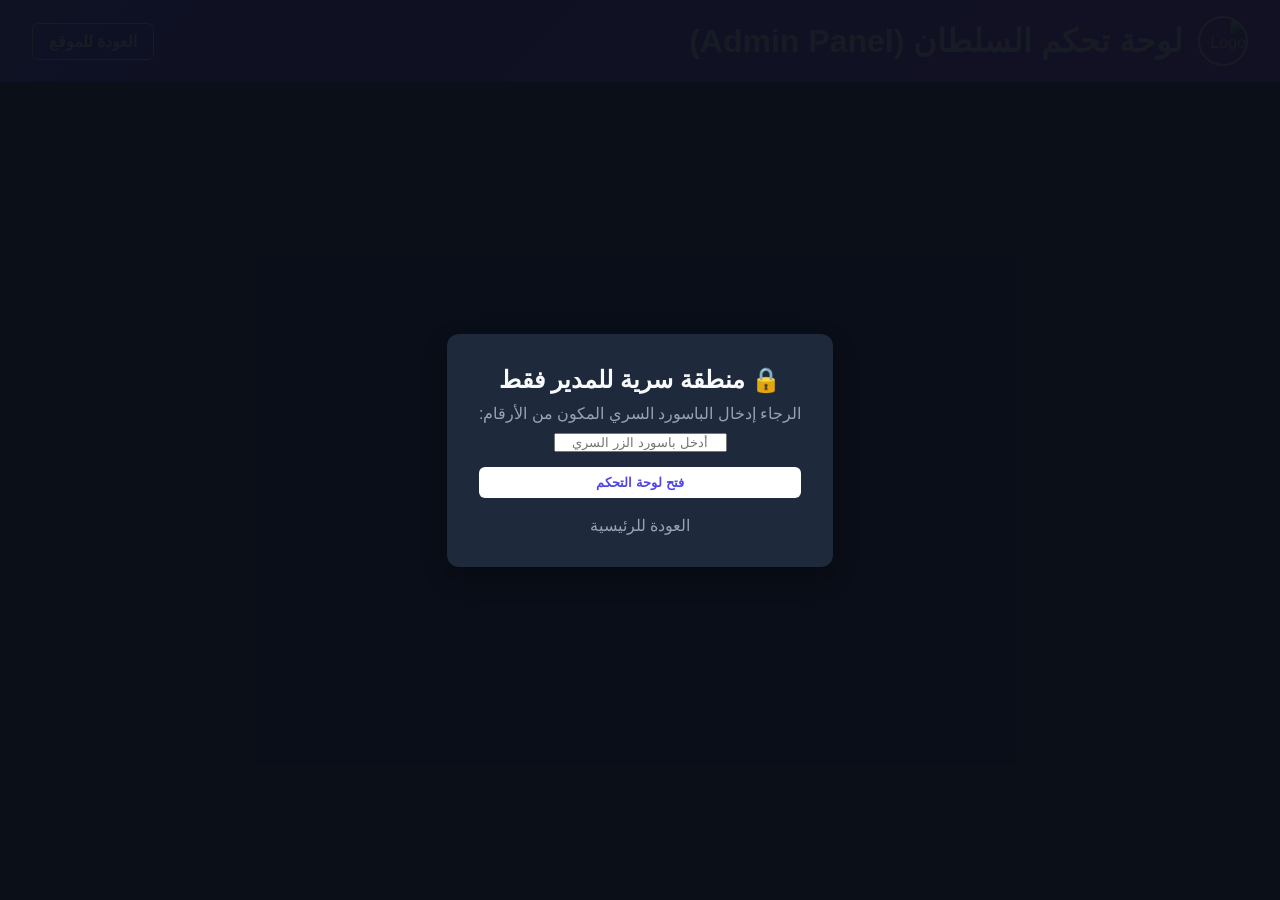
==== admin.html @ c56e5e49 "Create admin.html" ====
<!DOCTYPE html>
<html lang="ar" dir="rtl">
<head>
    <meta charset="UTF-8">
    <meta name="viewport" content="width=device-width, initial-scale=1.0">
    <title>لوحة تحكم السلطان - Gojo Esultan</title>
    <link rel="stylesheet" href="style.css">
</head>
<body>

    <div id="password-gate" style="position:fixed; top:0; left:0; width:100%; height:100%; background:rgba(11,15,25,0.95); display:flex; justify-content:center; align-items:center; z-index:9999;">
        <div class="form-container" style="text-align:center;">
            <h2>🔒 منطقة سرية للمدير فقط</h2>
            <p style="margin: 10px 0; color: #94a3b8;">الرجاء إدخال الباسورد السري المكون من الأرقام:</p>
            <input type="password" id="secret-pass-input" placeholder="أدخل باسورد الزر السري" style="margin-bottom: 15px; text-align:center;">
            <button onclick="verifyAdminSecret()" class="btn btn-register" style="width: 100%;">فتح لوحة التحكم</button>
            <br><br>
            <a href="index.html" style="color: #94a3b8; text-decoration:none;">العودة للرئيسية</a>
        </div>
    </div>

    <header class="main-header">
        <div class="logo-container">
            <img src="" alt="Logo" id="site-logo">
            <h1>لوحة تحكم السلطان (Admin Panel)</h1>
        </div>
        <a href="index.html" class="btn btn-login">العودة للموقع</a>
    </header>

    <div class="container" id="admin-content" style="display:none;">
        
        <section class="card" style="margin-bottom: 2rem;">
            <h3>🎨 تخصيص الهوية واللوجو والألوان</h3>
            <div style="display: grid; grid-template-columns: 1fr 1fr; gap: 15px; margin-top: 15px;">
                <div class="form-group">
                    <label>اللون الرئيسي للموقع:</label>
                    <input type="color" id="primary-color-picker" style="height: 45px; cursor:pointer;">
                </div>
                <div class="form-group">
                    <label>اللون الثانوي:</label>
                    <input type="color" id="secondary-color-picker" style="height: 45px; cursor:pointer;">
                </div>
            </div>
            <div class="form-group">
                <label>رابط اللوجو الجديد:</label>
                <input type="text" id="logo-url-input" placeholder="ضع رابط الصورة هنا">
            </div>
            <button onclick="saveSiteCustomization()" class="btn btn-register">حفظ التعديلات الجمالية</button>
        </section>

        <section class="card" style="margin-bottom: 2rem;">
            <h3>📁 إدارة الأقسام</h3>
            <div style="display: flex; gap: 10px; margin-top: 15px;">
                <input type="text" id="new-section-name" placeholder="اسم القسم الجديد" style="flex:1; padding: 10px; background:#0f172a; border:1px solid #475569; color:white; border-radius:6px;">
                <button onclick="addSection()" class="btn btn-register">إضافة قسم +</button>
            </div>
            <div id="sections-list-box" style="margin-top: 15px; display:flex; gap: 10px; flex-wrap:wrap;"></div>
        </section>

        <section class="card" style="margin-bottom: 2rem;">
            <h3>➕ إضافة محتوى جديد (صورة أو فيديو)</h3>
            <form onsubmit="addNewPost(event)" style="margin-top: 15px;">
                <div class="form-group">
                    <label>نوع المحتوى:</label>
                    <select id="post-type" style="width:100%; padding:10px; background:#0f172a; color:white; border-radius:6px; border:1px solid #475569;">
                        <option value="image">صورة ومنشور</option>
                        <option value="video">فيديو (مشاهدة الأنمي)</option>
                    </select>
                </div>
                <div class="form-group">
                    <label>اختر القسم:</label>
                    <select id="post-section-target" style="width:100%; padding:10px; background:#0f172a; color:white; border-radius:6px; border:1px solid #475569;"></select>
                </div>
                <div class="form-group">
                    <label>العنوان:</label>
                    <input type="text" id="post-title" required placeholder="عنوان المنشور أو الحلقة">
                </div>
                <div class="form-group">
                    <label>الوصف:</label>
                    <input type="text" id="post-desc" required placeholder="وصف تفصيلي">
                </div>
                <div class="form-group">
                    <label>رابط الصورة أو الفيديو:</label>
                    <input type="text" id="post-url" required placeholder="رابط مباشر">
                </div>
                <button type="submit" class="btn btn-register" style="width: 100%;">نشر المحتوى فوراً 🚀</button>
            </form>
        </section>

        <section class="card">
            <h3>⚙️ التحكم اليدوي في الإيكات والمشاهدات للمنشورات</h3>
            <p style="color: #94a3b8; font-size: 0.9rem; margin-bottom: 15px;">اختر المنشور وعدّل أرقام الإيكات والمشاهدات مباشرة:</p>
            <div id="admin-stats-list" style="display: flex; flex-direction: column; gap: 15px;"></div>
        </section>

    </div>

    <script src="script.js"></script>
    <script>
        document.addEventListener("DOMContentLoaded", () => {
            let currentUser = JSON.parse(localStorage.getItem("gojo_current_user"));
            if (!currentUser || currentUser.id !== "111111111" || currentUser.email !== "gojoesultan1@gmail.com") {
                alert("⛔ منطقة محظورة تماماً! هذه اللوحة مخصصة للسلطان صاحب الـ ID 111111111 فقط.");
                window.location.href = "index.html";
            }
        });

        function verifyAdminSecret() {
            let val = document.getElementById("secret-pass-input").value.trim();
            if (val === "010079340866") {
                document.getElementById("password-gate").style.display = "none";
                document.getElementById("admin-content").style.display = "block";
                loadAdminData();
            } else {
                alert("❌ الباسورد السري غير صحيح!");
            }
        }

        function loadAdminData() {
            let settings = JSON.parse(localStorage.getItem("gojo_settings"));
            document.getElementById("primary-color-picker").value = settings.primaryColor;
            document.getElementById("secondary-color-picker").value = settings.secondaryColor;
            document.getElementById("logo-url-input").value = settings.logoUrl;

            renderAdminSections();
            renderAdminPostsList();
        }

        function saveSiteCustomization() {
            let pColor = document.getElementById("primary-color-picker").value;
            let sColor = document.getElementById("secondary-color-picker").value;
            let lUrl = document.getElementById("logo-url-input").value.trim();

            let settings = { primaryColor: pColor, secondaryColor: sColor, logoUrl: lUrl };
            localStorage.setItem("gojo_settings", JSON.stringify(settings));
            alert("✨ تم حفظ وتحديث هوية وألوان اللوجو والموقع بنجاح!");
            applySiteSettings();
        }

        function renderAdminSections() {
            let sections = JSON.parse(localStorage.getItem("gojo_sections")) || [];
            let box = document.getElementById("sections-list-box");
            let targetSelect = document.getElementById("post-section-target");
            
            box.innerHTML = "";
            targetSelect.innerHTML = "";

            sections.forEach((sec, idx) => {
                box.innerHTML += `<span style="background:#334155; padding: 5px 10px; border-radius:4px; display:inline-flex; align-items:center; gap:8px;">${sec} <button onclick="deleteSection(${idx})" style="background:#ef4444; color:white; border:none; padding:2px 6px; border-radius:3px; cursor:pointer;">حذف</button></span>`;
                targetSelect.innerHTML += `<option value="${sec}">${sec}</option>`;
            });
        }

        function addSection() {
            let name = document.getElementById("new-section-name").value.trim();
            if (!name) return;
            let sections = JSON.parse(localStorage.getItem("gojo_sections")) || [];
            if (!sections.includes(name)) {
                sections.push(name);
                localStorage.setItem("gojo_sections", JSON.stringify(sections));
                document.getElementById("new-section-name").value = "";
                renderAdminSections();
                alert("تم إضافة القسم بنجاح!");
            }
        }

        function deleteSection(idx) {
            let sections = JSON.parse(localStorage.getItem("gojo_sections")) || [];
            sections.splice(idx, 1);
            localStorage.setItem("gojo_sections", JSON.stringify(sections));
            renderAdminSections();
        }

        function addNewPost(e) {
            e.preventDefault();
            let type = document.getElementById("post-type").value;
            let section = document.getElementById("post-section-target").value;
            let title = document.getElementById("post-title").value.trim();
            let desc = document.getElementById("post-desc").value.trim();
            let url = document.getElementById("post-url").value.trim();

            let posts = JSON.parse(localStorage.getItem("gojo_posts")) || [];
            let newPost = { id: Date.now(), type, section, title, desc, url, likes: 0, dislikes: 0, views: 0, likedBy: [], dislikedBy: [] };
            posts.push(newPost);
            localStorage.setItem("gojo_posts", JSON.stringify(posts));

            alert("✅ تم نشر المحتوى بنجاح في الموقع!");
            e.target.reset();
            renderAdminPostsList();
        }

        function renderAdminPostsList() {
            let list = document.getElementById("admin-stats-list");
            let posts = JSON.parse(localStorage.getItem("gojo_posts")) || [];
            list.innerHTML = "";

            if (posts.length === 0) {
                list.innerHTML = "<p>لا توجد منشورات حالياً.</p>";
                return;
            }

            posts.forEach(p => {
                list.innerHTML += `
                    <div style="background: #0f172a; padding: 15px; border-radius: 8px; display: flex; flex-direction: column; gap: 10px;">
                        <div style="display: flex; justify-content: space-between; align-items: center;">
                            <strong>[${p.type === 'image' ? 'صورة' : 'فيديو'}] ${p.title}</strong>
                            <button onclick="deletePost(${p.id})" class="btn" style="background: #ef4444; color:white; padding: 5px 10px; font-size:0.8rem;">حذف المنشور</button>
                        </div>
                        <div style="display: grid; grid-template-columns: 1fr 1fr 1fr; gap: 10px; align-items: center;">
                            <div>
                                <label style="font-size:0.8rem;">عدد الإيكات 👍:</label>
                                <input type="number" id="likes-${p.id}" value="${p.likes || 0}" style="width:100%; padding:5px; background:#1e293b; color:white; border:1px solid #475569; border-radius:4px;">
                            </div>
                            <div>
                                <label style="font-size:0.8rem;">عدد الديسلايكات 👎:</label>
                                <input type="number" id="dislikes-${p.id}" value="${p.dislikes || 0}" style="width:100%; padding:5px; background:#1e293b; color:white; border:1px solid #475569; border-radius:4px;">
                            </div>
                            <div>
                                <label style="font-size:0.8rem;">عدد المشاهدات 👁️:</label>
                                <input type="number" id="views-${p.id}" value="${p.views || 0}" style="width:100% ; padding:5px; background:#1e293b; color:white; border:1px solid #475569; border-radius:4px;">
                            </div>
                        </div>
                        <button onclick="updatePostStats(${p.id})" class="btn btn-register" style="padding: 5px; font-size:0.85rem;">حفظ التعديلات والإيكات والمشاهدات لهذا المنشور</button>
                    </div>
                `;
            });
        }

        function updatePostStats(id) {
            let posts = JSON.parse(localStorage.getItem("gojo_posts")) || [];
            let p = posts.find(item => item.id === id);
            if (p) {
                p.likes = parseInt(document.getElementById(`likes-${id}`).value) || 0;
                p.dislikes = parseInt(document.getElementById(`dislikes-${id}`).value) || 0;
                p.views = parseInt(document.getElementById(`views-${id}`).value) || 0;
                localStorage.setItem("gojo_posts", JSON.stringify(posts));
                alert("✨ تم تحديث إحصائيات الإيكات والمشاهدات بنجاح!");
                renderAdminPostsList();
            }
        }

        -> 
        function deletePost(id) {
            let posts = JSON.parse(localStorage.getItem("gojo_posts")) || [];
            posts = posts.filter(p => p.id !== id);
            localStorage.setItem("gojo_posts", JSON.stringify(posts));
            renderAdminPostsList();
        }
    </script>
</body>
</html>
---- style.css ----
:root {
    --primary-color: #4f46e5;
    --secondary-color: #9333ea;
    --bg-color: #0b0f19;
    --card-bg: #1e293b;
    --text-color: #f8fafc;
}

* {
    margin: 0;
    padding: 0;
    box-sizing: border-box;
    font-family: 'Segoe UI', Tahoma, Geneva, Verdana, sans-serif;
}

body {
    background-color: var(--bg-color);
    color: var(--text-color);
    min-height: 100vh;
    display: flex;
    flex-direction: column;
}

header.main-header {
    display: flex;
    justify-content: space-between;
    align-items: center;
    padding: 1rem 2rem;
    background: linear-gradient(135deg, var(--primary-color), var(--secondary-color));
    box-shadow: 0 4px 10px rgba(0,0,0,0.3);
}

.logo-container {
    display: flex;
    align-items: center;
    gap: 15px;
}

#site-logo {
    width: 50px;
    height: 50px;
    border-radius: 50%;
    border: 2px solid white;
    object-fit: cover;
}

.nav-links {
    display: flex;
    gap: 20px;
}

.nav-links a {
    color: white;
    text-decoration: none;
    font-weight: bold;
    transition: 0.3s;
}

.nav-links a:hover {
    color: #e2e8f0;
}

.auth-buttons {
    display: flex;
    gap: 10px;
    align-items: center;
}

.btn {
    padding: 0.5rem 1rem;
    border-radius: 6px;
    text-decoration: none;
    font-weight: bold;
    cursor: pointer;
    border: none;
    transition: 0.2s;
}

.btn-login {
    background-color: transparent;
    border: 1px solid white;
    color: white;
}

.btn-register {
    background-color: white;
    color: var(--primary-color);
}

.container {
    max-width: 1200px;
    margin: 2rem auto;
    padding: 0 1rem;
    flex: 1;
    width: 100%;
}

.content-section {
    margin-bottom: 3rem;
}

.content-section h2 {
    margin-bottom: 1.5rem;
    border-bottom: 2px solid var(--secondary-color);
    padding-bottom: 0.5rem;
}

.grid-container {
    display: grid;
    grid-template-columns: repeat(auto-fit, minmax(300px, 1fr));
    gap: 2rem;
}

.card, .video-card {
    background-color: var(--card-bg);
    border-radius: 10px;
    overflow: hidden;
    padding: 1rem;
    box-shadow: 0 5px 15px rgba(0,0,0,0.2);
}

.card img, .video-card video {
    width: 100%;
    border-radius: 6px;
    max-height: 250px;
    object-fit: cover;
}

.video-container-custom {
    position: relative;
    background: #000;
    border-radius: 6px;
    overflow: hidden;
}

.video-controls-bar {
    display: flex;
    flex-wrap: wrap;
    gap: 5px;
    background: #111;
    padding: 8px;
    align-items: center;
    justify-content: center;
}

.video-controls-bar button, .video-controls-bar select {
    background: #333;
    color: white;
    border: none;
    padding: 5px 10px;
    border-radius: 4px;
    cursor: pointer;
}

.video-controls-bar button:hover {
    background: var(--primary-color);
}

.btn-download {
    background-color: #10b981;
    color: white;
    width: 100%;
    margin-top: 10px;
}

footer {
    text-align: center;
    padding: 2rem;
    background-color: #020617;
    margin-top: auto;
    color: #64748b;
}

.admin-trigger-box {
    margin-top: 15px;
}

.admin-btn {
    background: #ef4444;
    color: white;
    padding: 10px 20px;
    border-radius: 8px;
    text-decoration: none;
    font-weight: bold;
    display: inline-block;
}

.form-container {
    max-width: 400px;
    margin: 50px auto;
    background: var(--card-bg);
    padding: 2rem;
    border-radius: 12px;
    box-shadow: 0 10px 25px rgba(0,0,0,0.3);
}

.form-group {
    margin-bottom: 1rem;
}

.form-group label {
    display: block;
    margin-bottom: 0.5rem;
}

.form-group input {
    width: 100%;
    padding: 0.8rem;
    border-radius: 6px;
    border: 1px solid #475569;
    background: #0f172a;
    color: white;
}
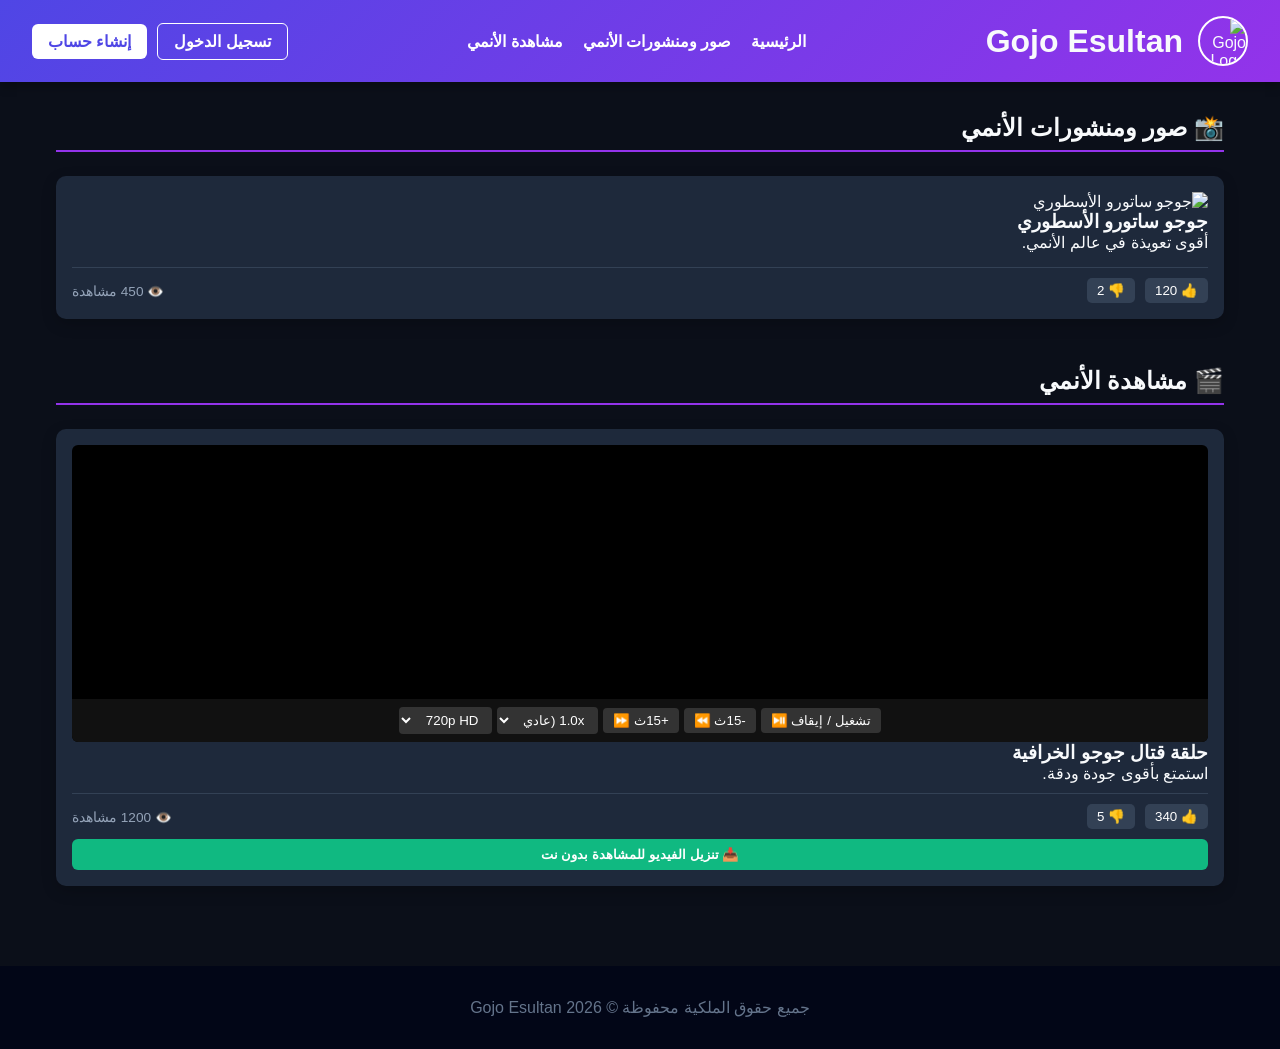
==== commit 1cc5b7c2: "Update admin.html" ====
--- a/admin.html
+++ b/admin.html
@@ -99,7 +99,7 @@
     <script>
         document.addEventListener("DOMContentLoaded", () => {
             let currentUser = JSON.parse(localStorage.getItem("gojo_current_user"));
-            if (!currentUser || currentUser.id !== "111111111" || currentUser.email !== "gojoesultan1@gmail.com") {
+            if (!currentUser || currentUser.id !== "111111111") {
                 alert("⛔ منطقة محظورة تماماً! هذه اللوحة مخصصة للسلطان صاحب الـ ID 111111111 فقط.");
                 window.location.href = "index.html";
             }
@@ -239,7 +239,6 @@
             }
         }
 
-        -> 
         function deletePost(id) {
             let posts = JSON.parse(localStorage.getItem("gojo_posts")) || [];
             posts = posts.filter(p => p.id !== id);
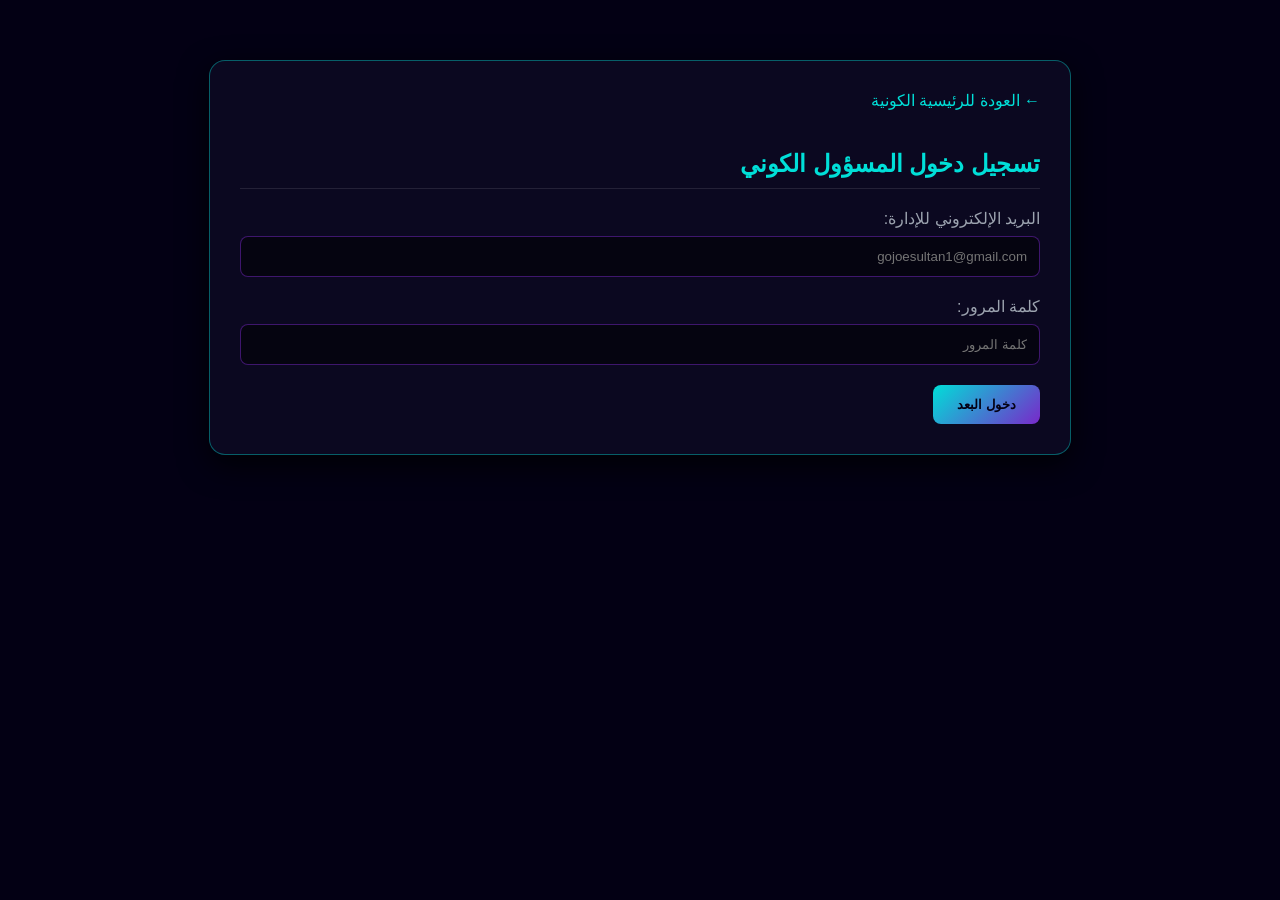
==== commit f8e13349: "Update admin.html" ====
--- a/admin.html
+++ b/admin.html
@@ -3,248 +3,119 @@
 <head>
     <meta charset="UTF-8">
     <meta name="viewport" content="width=device-width, initial-scale=1.0">
-    <title>لوحة تحكم السلطان - Gojo Esultan</title>
-    <link rel="stylesheet" href="style.css">
+    <title>مركز التحكم  - Gojo Esultan</title>
+    <style>
+        :root {
+            --cosmic-bg: #030014;
+            --portal-purple: #7928ca;
+            --neon-blue: #00dfd8;
+            --text-main: #f3f4f6;
+        }
+        body {
+            background-color: var(--cosmic-bg);
+            color: var(--text-main);
+            font-family: 'Segoe UI', Tahoma, Geneva, Verdana, sans-serif;
+            margin: 0;
+            padding: 20px;
+        }
+        .admin-container {
+            max-width: 800px;
+            margin: 40px auto;
+            background: rgba(13, 10, 35, 0.85);
+            border: 1px solid rgba(0, 223, 216, 0.4);
+            border-radius: 16px;
+            padding: 30px;
+            box-shadow: 0 10px 30px rgba(0,0,0,0.8);
+        }
+        h2 {
+            color: var(--neon-blue);
+            margin-bottom: 20px;
+            border-bottom: 1px solid rgba(255,255,255,0.1);
+            padding-bottom: 10px;
+        }
+        .form-group {
+            margin-bottom: 20px;
+        }
+        label {
+            display: block;
+            margin-bottom: 8px;
+            color: #9ca3af;
+        }
+        input, textarea, select {
+            width: 100%;
+            padding: 12px;
+            background: rgba(0,0,0,0.5);
+            border: 1px solid rgba(121, 40, 202, 0.5);
+            border-radius: 8px;
+            color: #fff;
+            box-sizing: border-box;
+        }
+        button {
+            background: linear-gradient(135deg, var(--neon-blue), var(--portal-purple));
+            color: #030014;
+            border: none;
+            padding: 12px 24px;
+            font-weight: bold;
+            border-radius: 8px;
+            cursor: pointer;
+            transition: transform 0.2s;
+        }
+        button:hover {
+            transform: scale(1.02);
+        }
+        .back-link {
+            display: inline-block;
+            margin-bottom: 20px;
+            color: var(--neon-blue);
+            text-decoration: none;
+        }
+    </style>
 </head>
 <body>
 
-    <div id="password-gate" style="position:fixed; top:0; left:0; width:100%; height:100%; background:rgba(11,15,25,0.95); display:flex; justify-content:center; align-items:center; z-index:9999;">
-        <div class="form-container" style="text-align:center;">
-            <h2>🔒 منطقة سرية للمدير فقط</h2>
-            <p style="margin: 10px 0; color: #94a3b8;">الرجاء إدخال الباسورد السري المكون من الأرقام:</p>
-            <input type="password" id="secret-pass-input" placeholder="أدخل باسورد الزر السري" style="margin-bottom: 15px; text-align:center;">
-            <button onclick="verifyAdminSecret()" class="btn btn-register" style="width: 100%;">فتح لوحة التحكم</button>
-            <br><br>
-            <a href="index.html" style="color: #94a3b8; text-decoration:none;">العودة للرئيسية</a>
+    <div class="admin-container">
+        <a href="index.html" class="back-link">← العودة للرئيسية الكونية</a>
+        
+        <!-- قسم تسجيل الدخول لو مش مسجل -->
+        <div id="admin-auth-box">
+            <h2>تسجيل دخول المسؤول الكوني</h2>
+            <div class="form-group">
+                <label>البريد الإلكتروني للإدارة:</label>
+                <input type="email" id="admin-email" placeholder="gojoesultan1@gmail.com">
+            </div>
+            <div class="form-group">
+                <label>كلمة المرور:</label>
+                <input type="password" id="admin-pass" placeholder="كلمة المرور">
+            </div>
+            <button onclick="loginAdmin()">دخول البعد</button>
+        </div>
+
+        <!-- لوحة التحكم الفعلية بعد الدخول -->
+        <div id="admin-dashboard-box" style="display:none;">
+            <h2>نشر محتوى جديد (صور / فيديوهات الأيباد)</h2>
+            <div class="form-group">
+                <label>عنوان المنشور:</label>
+                <input type="text" id="post-title" placeholder="أدخل العنوان...">
+            </div>
+            <div class="form-group">
+                <label>وصف المنشور:</label>
+                <textarea id="post-desc" placeholder="اكتب الوصف هنا..."></textarea>
+            </div>
+            <div class="form-group">
+                <label>اختر القسم الكوني:</label>
+                <select id="post-section">
+                    <option value="صور ومنشورات الأنمي">صور ومنشورات الأنمي</option>
+                    <option value="مشاهدة الأنمي">مشاهدة الأنمي</option>
+                </select>
+            </div>
+            <div class="form-group">
+                <label>اختر ملف الوسائط (صورة أو فيديو من الأيباد):</label>
+                <input type="file" id="post-file-input" accept="image/*,video/*">
+            </div>
+            <button onclick="publishPost()">نشر في البعد فوراً 🚀</button>
         </div>
     </div>
 
-    <header class="main-header">
-        <div class="logo-container">
-            <img src="" alt="Logo" id="site-logo">
-            <h1>لوحة تحكم السلطان (Admin Panel)</h1>
-        </div>
-        <a href="index.html" class="btn btn-login">العودة للموقع</a>
-    </header>
-
-    <div class="container" id="admin-content" style="display:none;">
-        
-        <section class="card" style="margin-bottom: 2rem;">
-            <h3>🎨 تخصيص الهوية واللوجو والألوان</h3>
-            <div style="display: grid; grid-template-columns: 1fr 1fr; gap: 15px; margin-top: 15px;">
-                <div class="form-group">
-                    <label>اللون الرئيسي للموقع:</label>
-                    <input type="color" id="primary-color-picker" style="height: 45px; cursor:pointer;">
-                </div>
-                <div class="form-group">
-                    <label>اللون الثانوي:</label>
-                    <input type="color" id="secondary-color-picker" style="height: 45px; cursor:pointer;">
-                </div>
-            </div>
-            <div class="form-group">
-                <label>رابط اللوجو الجديد:</label>
-                <input type="text" id="logo-url-input" placeholder="ضع رابط الصورة هنا">
-            </div>
-            <button onclick="saveSiteCustomization()" class="btn btn-register">حفظ التعديلات الجمالية</button>
-        </section>
-
-        <section class="card" style="margin-bottom: 2rem;">
-            <h3>📁 إدارة الأقسام</h3>
-            <div style="display: flex; gap: 10px; margin-top: 15px;">
-                <input type="text" id="new-section-name" placeholder="اسم القسم الجديد" style="flex:1; padding: 10px; background:#0f172a; border:1px solid #475569; color:white; border-radius:6px;">
-                <button onclick="addSection()" class="btn btn-register">إضافة قسم +</button>
-            </div>
-            <div id="sections-list-box" style="margin-top: 15px; display:flex; gap: 10px; flex-wrap:wrap;"></div>
-        </section>
-
-        <section class="card" style="margin-bottom: 2rem;">
-            <h3>➕ إضافة محتوى جديد (صورة أو فيديو)</h3>
-            <form onsubmit="addNewPost(event)" style="margin-top: 15px;">
-                <div class="form-group">
-                    <label>نوع المحتوى:</label>
-                    <select id="post-type" style="width:100%; padding:10px; background:#0f172a; color:white; border-radius:6px; border:1px solid #475569;">
-                        <option value="image">صورة ومنشور</option>
-                        <option value="video">فيديو (مشاهدة الأنمي)</option>
-                    </select>
-                </div>
-                <div class="form-group">
-                    <label>اختر القسم:</label>
-                    <select id="post-section-target" style="width:100%; padding:10px; background:#0f172a; color:white; border-radius:6px; border:1px solid #475569;"></select>
-                </div>
-                <div class="form-group">
-                    <label>العنوان:</label>
-                    <input type="text" id="post-title" required placeholder="عنوان المنشور أو الحلقة">
-                </div>
-                <div class="form-group">
-                    <label>الوصف:</label>
-                    <input type="text" id="post-desc" required placeholder="وصف تفصيلي">
-                </div>
-                <div class="form-group">
-                    <label>رابط الصورة أو الفيديو:</label>
-                    <input type="text" id="post-url" required placeholder="رابط مباشر">
-                </div>
-                <button type="submit" class="btn btn-register" style="width: 100%;">نشر المحتوى فوراً 🚀</button>
-            </form>
-        </section>
-
-        <section class="card">
-            <h3>⚙️ التحكم اليدوي في الإيكات والمشاهدات للمنشورات</h3>
-            <p style="color: #94a3b8; font-size: 0.9rem; margin-bottom: 15px;">اختر المنشور وعدّل أرقام الإيكات والمشاهدات مباشرة:</p>
-            <div id="admin-stats-list" style="display: flex; flex-direction: column; gap: 15px;"></div>
-        </section>
-
-    </div>
-
-    <script src="script.js"></script>
-    <script>
-        document.addEventListener("DOMContentLoaded", () => {
-            let currentUser = JSON.parse(localStorage.getItem("gojo_current_user"));
-            if (!currentUser || currentUser.id !== "111111111") {
-                alert("⛔ منطقة محظورة تماماً! هذه اللوحة مخصصة للسلطان صاحب الـ ID 111111111 فقط.");
-                window.location.href = "index.html";
-            }
-        });
-
-        function verifyAdminSecret() {
-            let val = document.getElementById("secret-pass-input").value.trim();
-            if (val === "010079340866") {
-                document.getElementById("password-gate").style.display = "none";
-                document.getElementById("admin-content").style.display = "block";
-                loadAdminData();
-            } else {
-                alert("❌ الباسورد السري غير صحيح!");
-            }
-        }
-
-        function loadAdminData() {
-            let settings = JSON.parse(localStorage.getItem("gojo_settings"));
-            document.getElementById("primary-color-picker").value = settings.primaryColor;
-            document.getElementById("secondary-color-picker").value = settings.secondaryColor;
-            document.getElementById("logo-url-input").value = settings.logoUrl;
-
-            renderAdminSections();
-            renderAdminPostsList();
-        }
-
-        function saveSiteCustomization() {
-            let pColor = document.getElementById("primary-color-picker").value;
-            let sColor = document.getElementById("secondary-color-picker").value;
-            let lUrl = document.getElementById("logo-url-input").value.trim();
-
-            let settings = { primaryColor: pColor, secondaryColor: sColor, logoUrl: lUrl };
-            localStorage.setItem("gojo_settings", JSON.stringify(settings));
-            alert("✨ تم حفظ وتحديث هوية وألوان اللوجو والموقع بنجاح!");
-            applySiteSettings();
-        }
-
-        function renderAdminSections() {
-            let sections = JSON.parse(localStorage.getItem("gojo_sections")) || [];
-            let box = document.getElementById("sections-list-box");
-            let targetSelect = document.getElementById("post-section-target");
-            
-            box.innerHTML = "";
-            targetSelect.innerHTML = "";
-
-            sections.forEach((sec, idx) => {
-                box.innerHTML += `<span style="background:#334155; padding: 5px 10px; border-radius:4px; display:inline-flex; align-items:center; gap:8px;">${sec} <button onclick="deleteSection(${idx})" style="background:#ef4444; color:white; border:none; padding:2px 6px; border-radius:3px; cursor:pointer;">حذف</button></span>`;
-                targetSelect.innerHTML += `<option value="${sec}">${sec}</option>`;
-            });
-        }
-
-        function addSection() {
-            let name = document.getElementById("new-section-name").value.trim();
-            if (!name) return;
-            let sections = JSON.parse(localStorage.getItem("gojo_sections")) || [];
-            if (!sections.includes(name)) {
-                sections.push(name);
-                localStorage.setItem("gojo_sections", JSON.stringify(sections));
-                document.getElementById("new-section-name").value = "";
-                renderAdminSections();
-                alert("تم إضافة القسم بنجاح!");
-            }
-        }
-
-        function deleteSection(idx) {
-            let sections = JSON.parse(localStorage.getItem("gojo_sections")) || [];
-            sections.splice(idx, 1);
-            localStorage.setItem("gojo_sections", JSON.stringify(sections));
-            renderAdminSections();
-        }
-
-        function addNewPost(e) {
-            e.preventDefault();
-            let type = document.getElementById("post-type").value;
-            let section = document.getElementById("post-section-target").value;
-            let title = document.getElementById("post-title").value.trim();
-            let desc = document.getElementById("post-desc").value.trim();
-            let url = document.getElementById("post-url").value.trim();
-
-            let posts = JSON.parse(localStorage.getItem("gojo_posts")) || [];
-            let newPost = { id: Date.now(), type, section, title, desc, url, likes: 0, dislikes: 0, views: 0, likedBy: [], dislikedBy: [] };
-            posts.push(newPost);
-            localStorage.setItem("gojo_posts", JSON.stringify(posts));
-
-            alert("✅ تم نشر المحتوى بنجاح في الموقع!");
-            e.target.reset();
-            renderAdminPostsList();
-        }
-
-        function renderAdminPostsList() {
-            let list = document.getElementById("admin-stats-list");
-            let posts = JSON.parse(localStorage.getItem("gojo_posts")) || [];
-            list.innerHTML = "";
-
-            if (posts.length === 0) {
-                list.innerHTML = "<p>لا توجد منشورات حالياً.</p>";
-                return;
-            }
-
-            posts.forEach(p => {
-                list.innerHTML += `
-                    <div style="background: #0f172a; padding: 15px; border-radius: 8px; display: flex; flex-direction: column; gap: 10px;">
-                        <div style="display: flex; justify-content: space-between; align-items: center;">
-                            <strong>[${p.type === 'image' ? 'صورة' : 'فيديو'}] ${p.title}</strong>
-                            <button onclick="deletePost(${p.id})" class="btn" style="background: #ef4444; color:white; padding: 5px 10px; font-size:0.8rem;">حذف المنشور</button>
-                        </div>
-                        <div style="display: grid; grid-template-columns: 1fr 1fr 1fr; gap: 10px; align-items: center;">
-                            <div>
-                                <label style="font-size:0.8rem;">عدد الإيكات 👍:</label>
-                                <input type="number" id="likes-${p.id}" value="${p.likes || 0}" style="width:100%; padding:5px; background:#1e293b; color:white; border:1px solid #475569; border-radius:4px;">
-                            </div>
-                            <div>
-                                <label style="font-size:0.8rem;">عدد الديسلايكات 👎:</label>
-                                <input type="number" id="dislikes-${p.id}" value="${p.dislikes || 0}" style="width:100%; padding:5px; background:#1e293b; color:white; border:1px solid #475569; border-radius:4px;">
-                            </div>
-                            <div>
-                                <label style="font-size:0.8rem;">عدد المشاهدات 👁️:</label>
-                                <input type="number" id="views-${p.id}" value="${p.views || 0}" style="width:100% ; padding:5px; background:#1e293b; color:white; border:1px solid #475569; border-radius:4px;">
-                            </div>
-                        </div>
-                        <button onclick="updatePostStats(${p.id})" class="btn btn-register" style="padding: 5px; font-size:0.85rem;">حفظ التعديلات والإيكات والمشاهدات لهذا المنشور</button>
-                    </div>
-                `;
-            });
-        }
-
-        function updatePostStats(id) {
-            let posts = JSON.parse(localStorage.getItem("gojo_posts")) || [];
-            let p = posts.find(item => item.id === id);
-            if (p) {
-                p.likes = parseInt(document.getElementById(`likes-${id}`).value) || 0;
-                p.dislikes = parseInt(document.getElementById(`dislikes-${id}`).value) || 0;
-                p.views = parseInt(document.getElementById(`views-${id}`).value) || 0;
-                localStorage.setItem("gojo_posts", JSON.stringify(posts));
-                alert("✨ تم تحديث إحصائيات الإيكات والمشاهدات بنجاح!");
-                renderAdminPostsList();
-            }
-        }
-
-        function deletePost(id) {
-            let posts = JSON.parse(localStorage.getItem("gojo_posts")) || [];
-            posts = posts.filter(p => p.id !== id);
-            localStorage.setItem("gojo_posts", JSON.stringify(posts));
-            renderAdminPostsList();
-        }
-    </script>
+    <script src="admin.js"></script>
 </body>
 </html>
